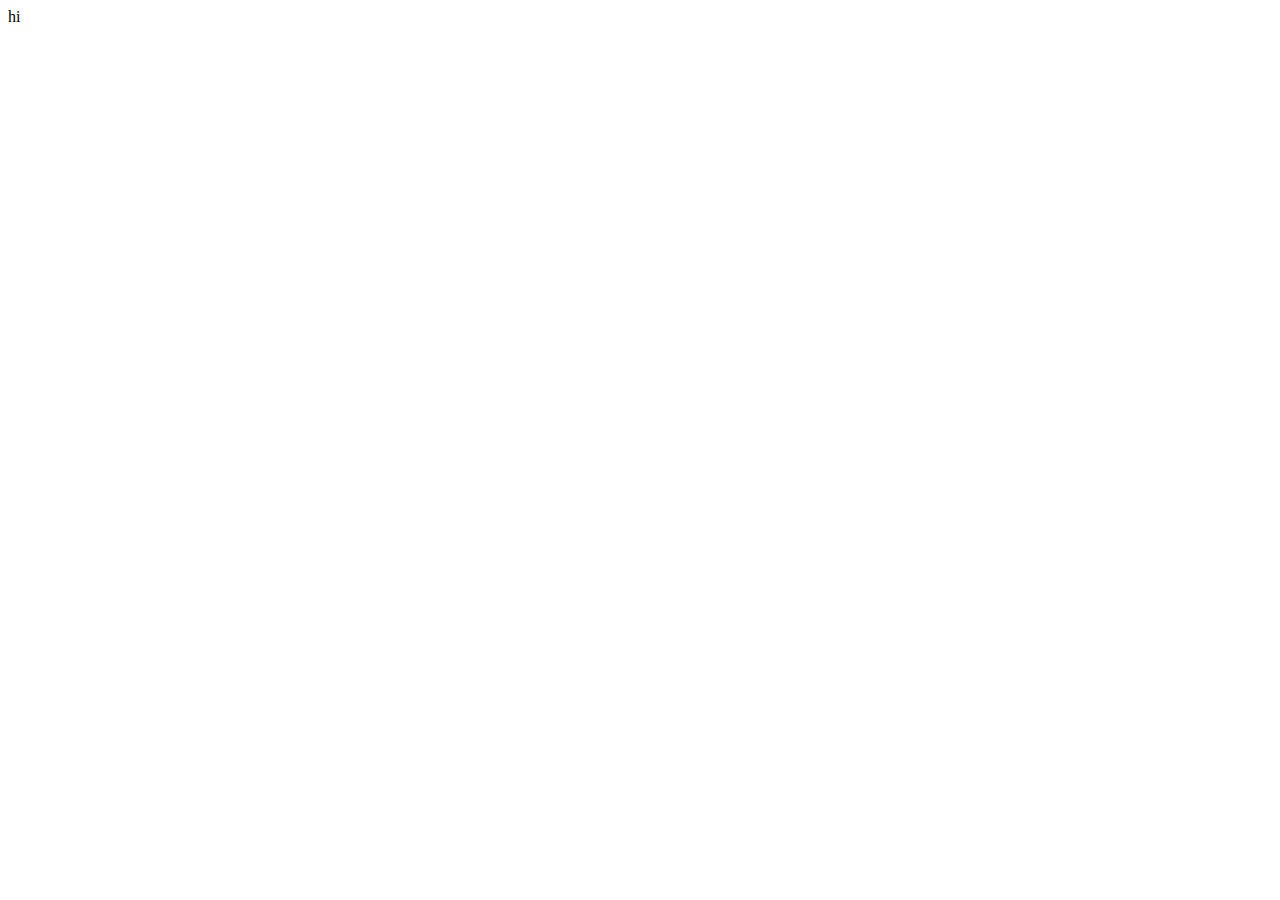
==== sub2.html @ de3ed7f2 "first commit" ====
<!DOCTYPE html>
<html lang="en">
<head>
    <meta charset="UTF-8">
    <meta http-equiv="X-UA-Compatible" content="IE=edge">
    <meta name="viewport" content="width=device-width, initial-scale=1.0">
    <title>Document</title>
</head>
<body>
    hi
</body>
</html>
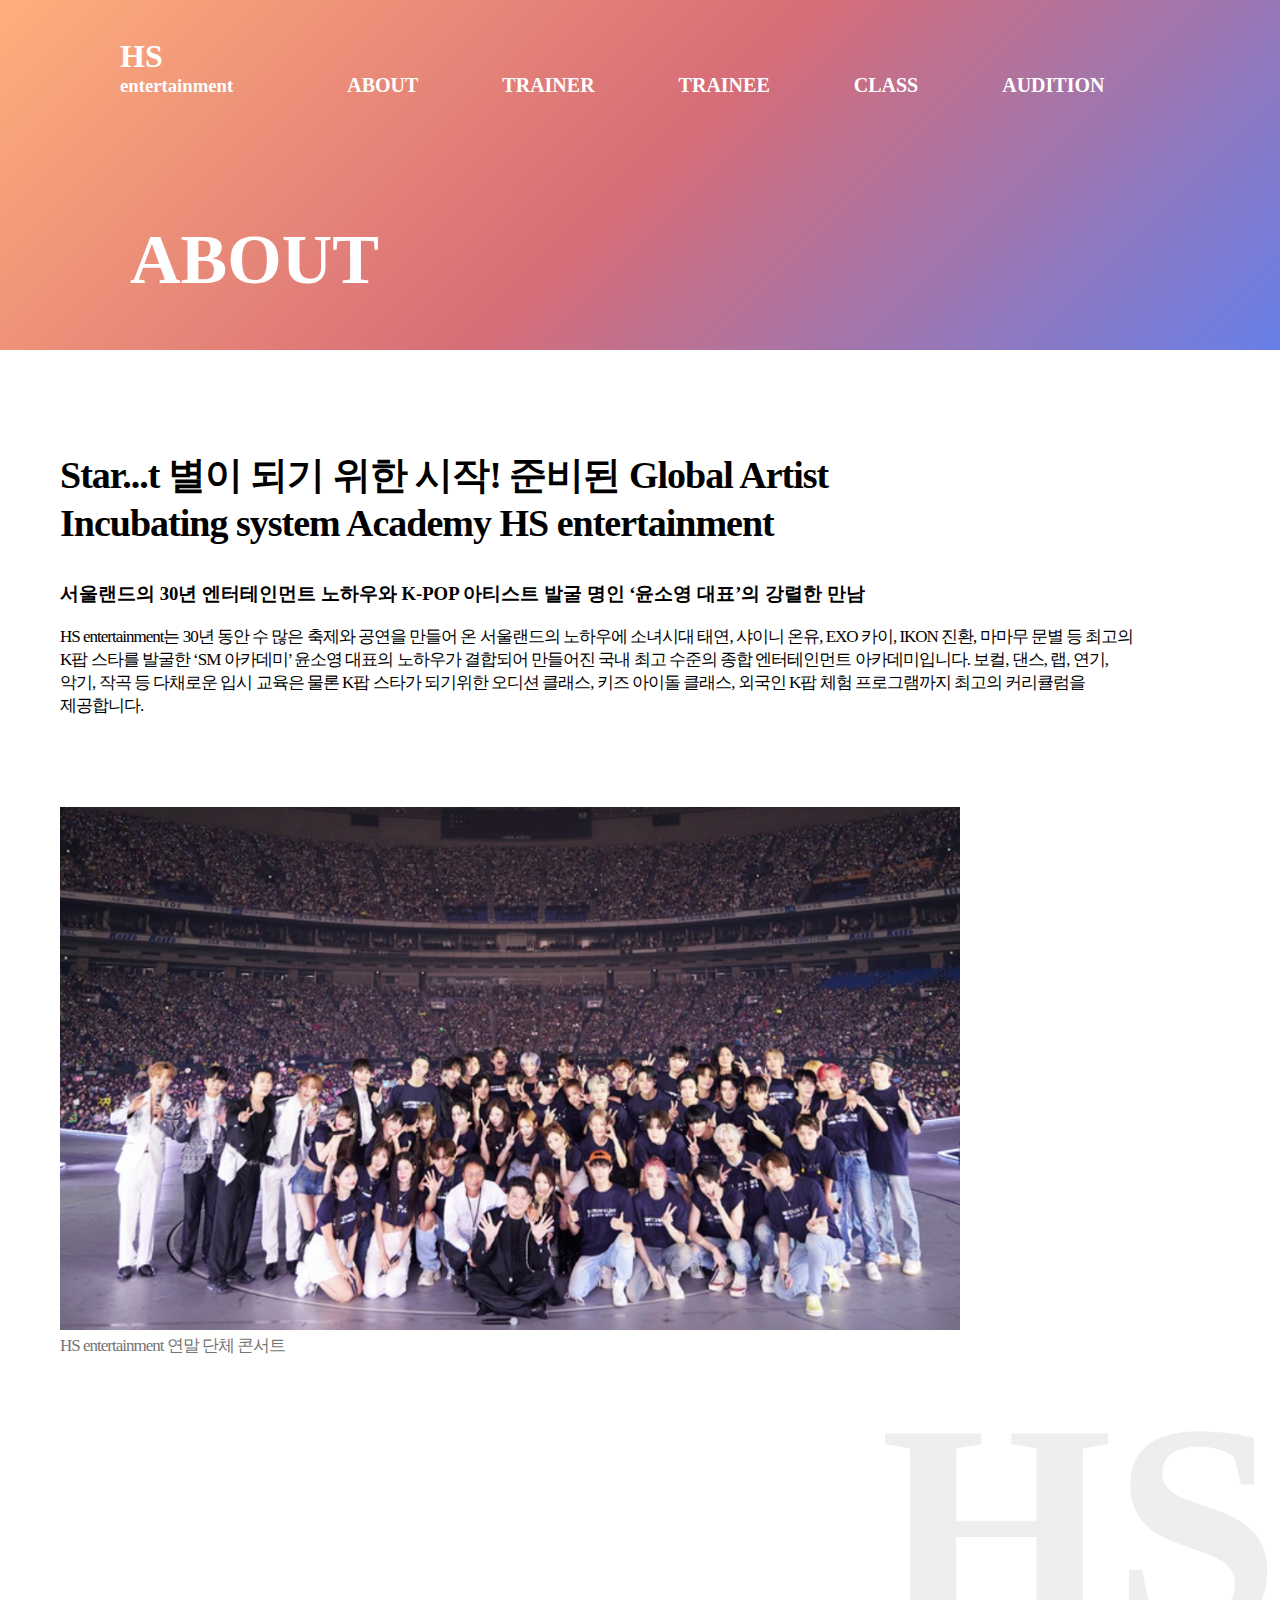
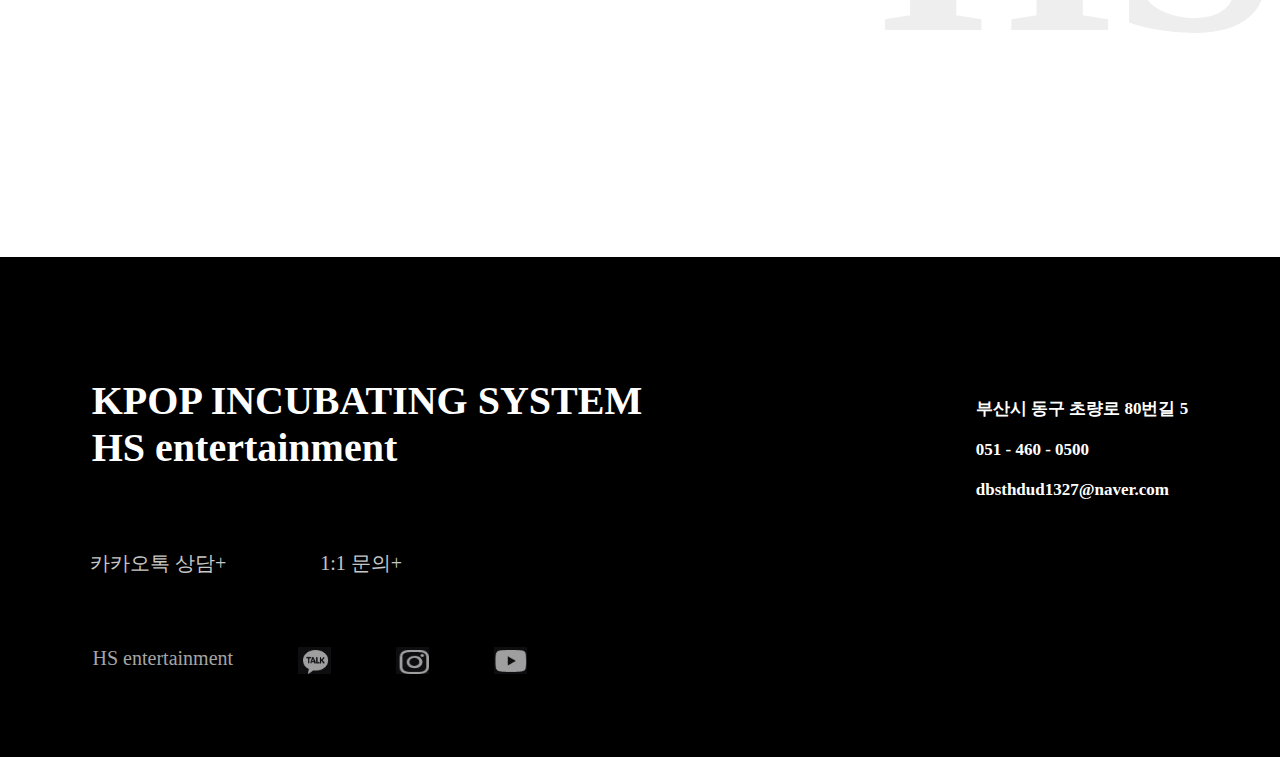
==== commit cee72841: "second commit" ====
--- a/sub2.html
+++ b/sub2.html
@@ -4,9 +4,66 @@
     <meta charset="UTF-8">
     <meta http-equiv="X-UA-Compatible" content="IE=edge">
     <meta name="viewport" content="width=device-width, initial-scale=1.0">
-    <title>Document</title>
+    <link rel="stylesheet" href="./sub2.css">
+    <title>전공 실기 공모전</title>
 </head>
 <body>
-    hi
+    <header>
+        <div id="main-text">
+            <div class="main-logo">
+                <a href="index.html"><h1>HS</h1></a> 
+                <a href="index.html"><h3>entertainment</h3></a>
+            </div>
+            <div class="main-link">
+                <a href="#">ABOUT</a>
+                <a href="#">TRAINER</a>
+                <a href="#">TRAINEE</a>
+                <a href="#">CLASS</a>
+                <a href="#">AUDITION</a>
+            </div>
+            <div class="icon">
+                <a href="#"></a>
+                <a href="#"></a>
+            </div>
+        </div>
+        <div class="bottom-text">
+        <h1>ABOUT</h1>
+        </div>
+    </header>
+    <section class="text">
+        <h1 style="padding: 100px 0 0 0;">Star...t 별이 되기 위한 시작! 준비된 Global Artist</h1>
+        <h1>Incubating system Academy HS entertainment</h1><br><br>
+        <h3>서울랜드의 30년 엔터테인먼트 노하우와 K-POP 아티스트 발굴 명인 ‘윤소영 대표’의 강렬한 만남</h3><br>
+        <p>HS entertainment는 30년 동안 수 많은 축제와 공연을 만들어 온 서울랜드의 노하우에 소녀시대 태연, 샤이니 온유, EXO 카이, IKON 진환, 마마무 문별 등 최고의</p>
+        <p>K팝 스타를 발굴한 ‘SM 아카데미’ 윤소영 대표의 노하우가 결합되어 만들어진 국내 최고 수준의 종합 엔터테인먼트 아카데미입니다. 보컬, 댄스, 랩, 연기,</p>
+        <p>악기, 작곡 등 다채로운 입시 교육은 물론 K팝 스타가 되기위한 오디션 클래스, 키즈 아이돌 클래스, 외국인 K팝 체험 프로그램까지 최고의 커리큘럼을</p>
+        <p>제공합니다.</p>
+        <img src="./img/sub-img.jpg" alt="">
+        <p style="color: rgb(117, 117, 117);">HS entertainment 연말 단체 콘서트</p>
+        <h2>HS</h2>
+    </section>
+    <section class="section">
+        <div class="last">
+            <div class="last-title">
+            <h1>KPOP INCUBATING SYSTEM</h1>
+            <h1>HS entertainment</h1>
+            </div>
+            <div class="last-text">
+            <p>부산시 동구 초량로 80번길 5</p><br>
+            <p>051 - 460 - 0500</p><br>
+            <p>dbsthdud1327@naver.com</p>
+            </div>
+        </div>
+        <div class="contact">
+            <a href="https://accounts.kakao.com/login/?continue=http%3A%2F%2Fpf.kakao.com%2F_sWTgj%2Fchat">카카오톡 상담+</a>
+            <a href="#">1:1 문의+</a>
+        </div>
+         <div class="logo">
+            <p>HS entertainment</p>
+            <a href="#"><img src="./img/kakao logo.jpg" alt=""></a>  
+           <a href="#"><img src="./img/insta logo.jpg" alt=""></a> 
+           <a href="#"><img src="./img/youtube logo.jpg" alt=""></a> 
+         </div>
+    </section>
 </body>
 </html>--- a/sub2.css
+++ b/sub2.css
@@ -0,0 +1,118 @@
+*{
+    margin: 0;
+    padding: 0;
+}
+body{
+    display: block;
+}
+ul, li{
+    list-style: none;
+}
+a{
+    text-decoration: none;
+    color: rgb(255, 255, 255);
+}
+#main-text {
+    position: absolute;
+    width: 100%;
+    top: 3%;
+    left: 50%;
+    transform: translate(-50%,-50%);
+    display:block;
+}
+.main-logo{
+    display: inline-block;
+    color: white;
+    margin: 80px 0 0 120px;
+}
+.main-link{
+    display: inline-block;
+    margin-left: 70px;
+}
+.main-link a{
+      padding: 80px 40px 40px 40px;
+      font-weight: 600;
+
+      font-size: 20px;
+      width: 80%;
+}
+.main-link a:hover{
+    background-color: rgb(140, 140, 255);
+    transition-duration: 0.5s;
+}
+header{
+    font-weight: 700;
+    width: 100%;
+    height: 350px;
+    background: linear-gradient(-45deg, #677fe8, #d76d77, #ffaf7b);
+}
+.bottom-text{
+    color: white;
+    font-size: 35px;
+    padding: 220px 0 0 130px;
+}
+.text{
+    padding: 0 0 0 60PX;
+}
+.text h1{
+    font-size: 38px;
+    font-weight: bold;
+    letter-spacing: -1px;
+}
+.text p{
+    font-size: 17px;
+    letter-spacing: -1px;
+}
+.text img{
+    padding-top: 90px;
+    width: 900px;
+}
+.text h2{
+    font-size: 300px;
+    color: rgb(238, 238, 238);
+    float: right;
+}
+
+.section{
+    margin-top: 500px;
+    width: 100%;
+    height: 500px;
+    background-color: black;
+    color: white;
+}
+.last{
+    display: flex;
+    justify-content: space-around;
+    padding-top: 120px;
+}
+.last h1{
+    display: block;
+    font-size: 40px;
+    font-weight: bold;
+}
+.last-title{
+    padding-right: 150px;
+}
+.last-text{
+    padding-top: 20px;
+    font-size: 17px;
+    font-weight: bold;
+}
+.contact a{
+    padding: 50px 0 0 90px;
+    display: inline-block;
+    font-size: 20px;
+    color: rgb(199, 199, 199);
+}
+.logo img{
+    width: 33px;
+    height: 27px;
+}
+.logo{
+    color: rgb(165, 165, 165);
+    font-size: 20px;
+    width: 500px;
+    display: flex;
+    justify-content: space-around;
+    padding: 70px 0 0 60px;
+}